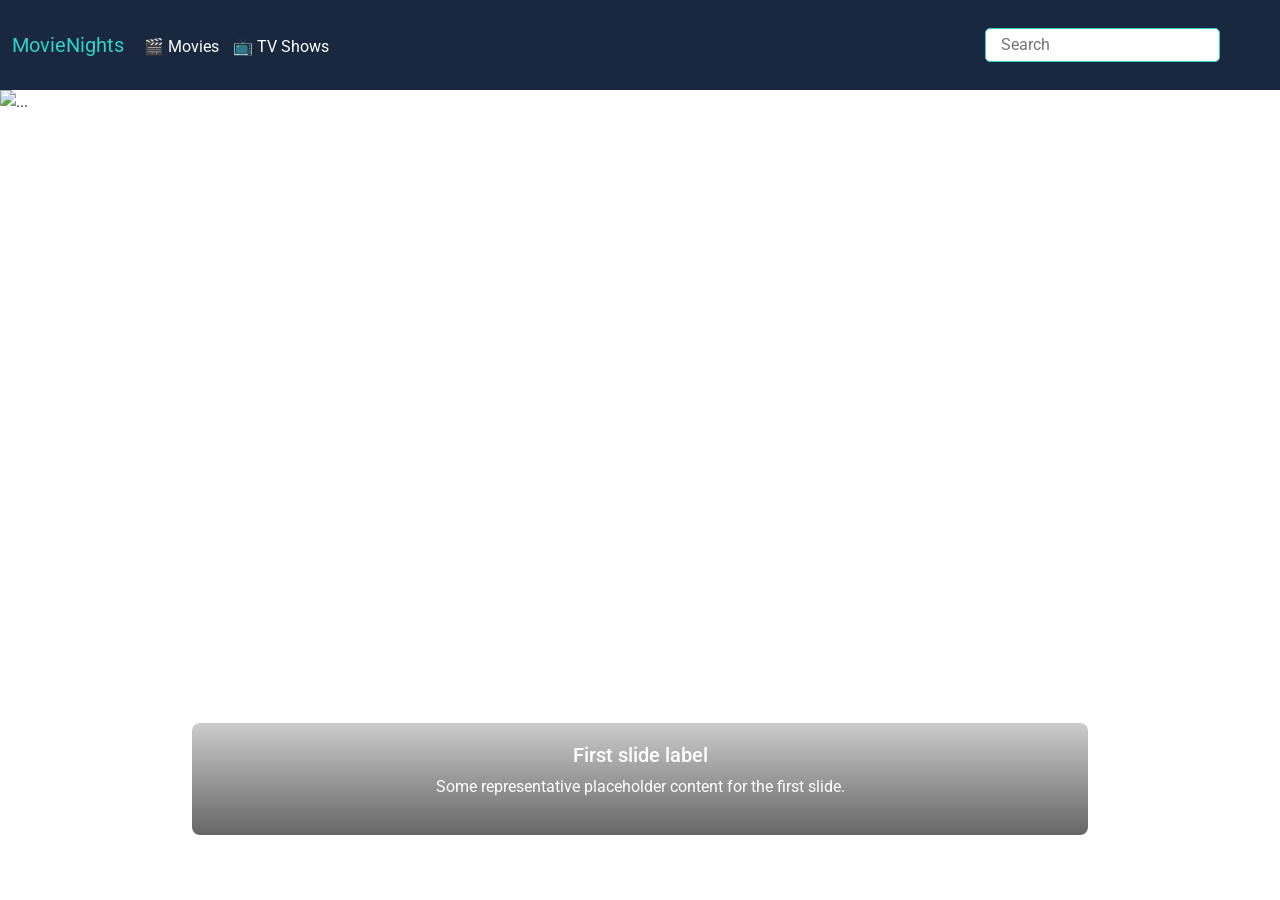
==== index.html @ d85ea5ea "add nav and slider ui" ====
<!DOCTYPE html>
<html lang="en">

<head>
    <meta charset="UTF-8">
    <meta name="viewport" content="width=device-width, initial-scale=1.0">
    <title>Movie Website</title>
    <link rel="stylesheet" href="css/style.css" />
    <link
      href="https://cdn.jsdelivr.net/npm/bootstrap@5.3.8/dist/css/bootstrap.min.css"
      rel="stylesheet"
    />
    <link rel="preconnect" href="https://fonts.googleapis.com">
    <link rel="preconnect" href="https://fonts.gstatic.com" crossorigin>
    <link href="https://fonts.googleapis.com/css2?family=Roboto:ital,wght@0,100..900;1,100..900&display=swap"
        rel="stylesheet">
    <link rel="stylesheet" href="css/style.css">
</head>

<body>
    <nav class="navbar nav">
        <div class="container-fluid">
            <div>
                <a class="navbar-brand logo">MovieNights</a>
                <a class="nav-ele" href="#">🎬 Movies</a>
                <a class="nav-ele" href="#">📺 TV Shows</a>

            </div>
            <form class="d-flex">
                <input class=" me-5 search" type="search" placeholder="Search" aria-label="Search">
            </form>
        </div>
    </nav>
    <!-- start slider -->
    <div id="carouselExampleCaptions" class="carousel slide" data-bs-ride="carousel">
        <div class="carousel-inner">
            <div class="carousel-item active">
                <img src="/images/features-01.jpg" class="d-block w-100" alt="...">
                <div class="carousel-caption d-none d-md-block slider-rate">
                    <h5>First slide label</h5>
                    <p>Some representative placeholder content for the first slide.</p>
                </div>
            </div>
            <div class="carousel-item">
                <img src="/images/features-02.jpg" class="d-block w-100" alt="...">
                <div class="carousel-caption d-none d-md-block slider-rate">
                    <h5>Second slide label</h5>
                    <p>Some representative placeholder content for the second slide.</p>
                </div>
            </div>
            <div class="carousel-item">
                <img src="/images/features-03.jpg" class="d-block w-100" alt="...">
                <div class="carousel-caption d-none d-md-block slider-rate">
                    <h5>Third slide label</h5>
                    <p>Some representative placeholder content for the third slide.</p>
                </div>
            </div>
        </div>
        <button class="carousel-control-prev" type="button" data-bs-target="#carouselExampleCaptions"
            data-bs-slide="prev">
            <span class="carousel-control-prev-icon" aria-hidden="true"></span>
            <span class="visually-hidden">Previous</span>
        </button>
        <button class="carousel-control-next" type="button" data-bs-target="#carouselExampleCaptions"
            data-bs-slide="next">
            <span class="carousel-control-next-icon" aria-hidden="true"></span>
            <span class="visually-hidden">Next</span>
        </button>
    </div>
    <!-- end slider -->
    
      <script src="https://cdn.jsdelivr.net/npm/bootstrap@5.3.8/dist/js/bootstrap.bundle.min.js"></script>
</body>

</html>
---- css/style.css ----
body{
    font-family: "Roboto", sans-serif;
    scroll-behavior: smooth;
}
:root{
    --dark-color: #19283f;
    --green-color: #33d1cc;
    --red-color: #ff3150;
    --yellow-color: #ffc400;
    --section-color: #eff7fa;
}
.nav{
    background-color: var(--dark-color);
    height: 10vh;
}
.logo{
    color: var(--green-color);
}
.nav-ele{
    text-decoration: none;
    color: #fff;
    padding-right: 10px;
}
.search{
    border-radius: 5px;
    border: 1px solid var(--green-color);
    padding: 4px 15px;
}
.carousel-item img{
    height: 85vh;
}
.slider-rate{
    background:linear-gradient(to top,rgba(0, 0, 0, 0.6),rgba(0, 0, 0, 0.2));
    border: none;
    border-radius: 8px;
}
---- css/style.css ----
body{
    font-family: "Roboto", sans-serif;
    scroll-behavior: smooth;
}
:root{
    --dark-color: #19283f;
    --green-color: #33d1cc;
    --red-color: #ff3150;
    --yellow-color: #ffc400;
    --section-color: #eff7fa;
}
.nav{
    background-color: var(--dark-color);
    height: 10vh;
}
.logo{
    color: var(--green-color);
}
.nav-ele{
    text-decoration: none;
    color: #fff;
    padding-right: 10px;
}
.search{
    border-radius: 5px;
    border: 1px solid var(--green-color);
    padding: 4px 15px;
}
.carousel-item img{
    height: 85vh;
}
.slider-rate{
    background:linear-gradient(to top,rgba(0, 0, 0, 0.6),rgba(0, 0, 0, 0.2));
    border: none;
    border-radius: 8px;
}
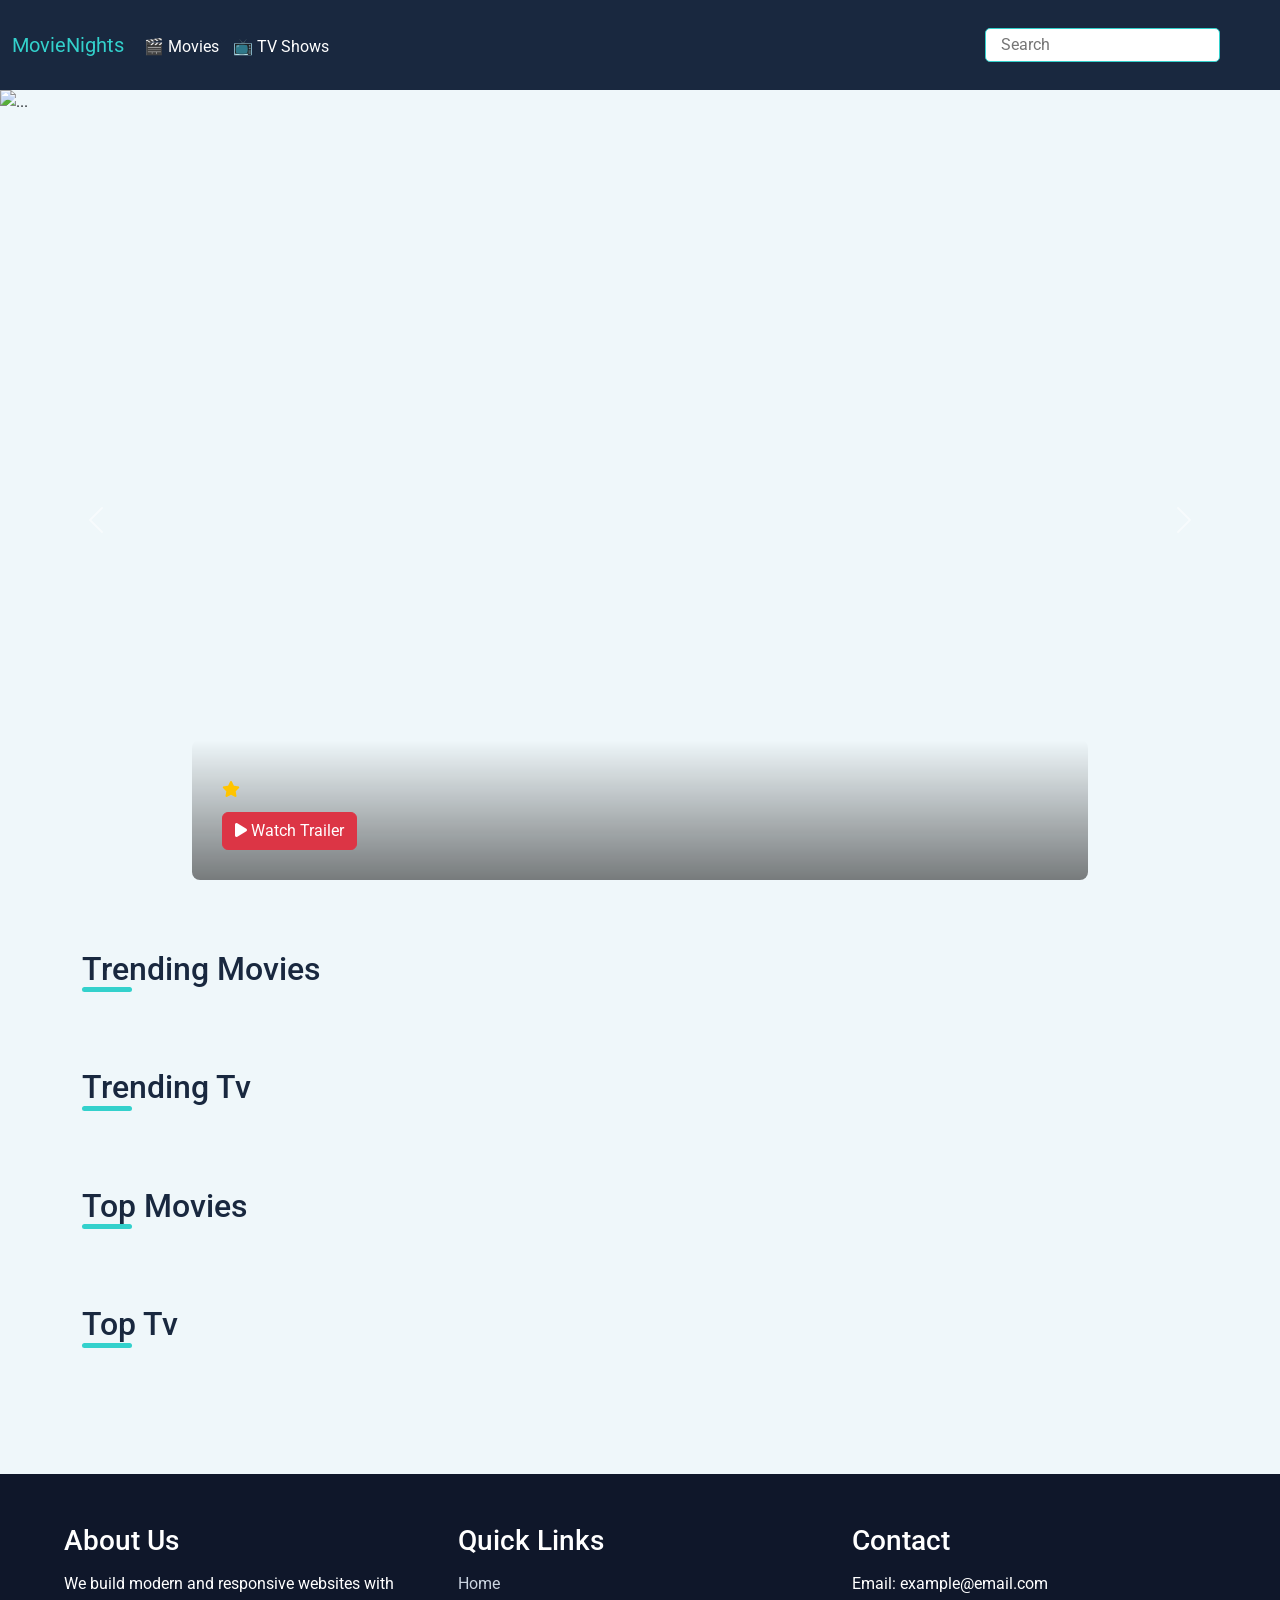
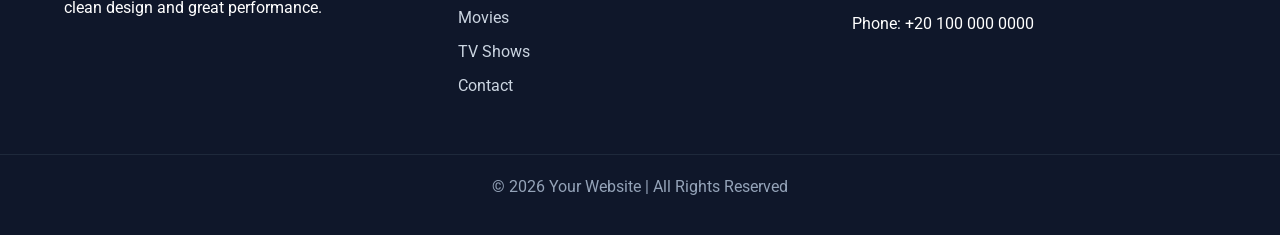
==== commit e27ae7d4: "integrate TMDB API and add hero, trending and top rated sections" ====
--- a/index.html
+++ b/index.html
@@ -5,11 +5,8 @@
     <meta charset="UTF-8">
     <meta name="viewport" content="width=device-width, initial-scale=1.0">
     <title>Movie Website</title>
-    <link rel="stylesheet" href="css/style.css" />
-    <link
-      href="https://cdn.jsdelivr.net/npm/bootstrap@5.3.8/dist/css/bootstrap.min.css"
-      rel="stylesheet"
-    />
+    <link rel="stylesheet" href="https://cdnjs.cloudflare.com/ajax/libs/font-awesome/6.7.2/css/all.min.css">
+    <link href="https://cdn.jsdelivr.net/npm/bootstrap@5.3.8/dist/css/bootstrap.min.css" rel="stylesheet" />
     <link rel="preconnect" href="https://fonts.googleapis.com">
     <link rel="preconnect" href="https://fonts.gstatic.com" crossorigin>
     <link href="https://fonts.googleapis.com/css2?family=Roboto:ital,wght@0,100..900;1,100..900&display=swap"
@@ -18,6 +15,7 @@
 </head>
 
 <body>
+    <!-- start nav -->
     <nav class="navbar nav">
         <div class="container-fluid">
             <div>
@@ -31,28 +29,44 @@
             </form>
         </div>
     </nav>
+    <!-- end nav -->
     <!-- start slider -->
     <div id="carouselExampleCaptions" class="carousel slide" data-bs-ride="carousel">
         <div class="carousel-inner">
             <div class="carousel-item active">
-                <img src="/images/features-01.jpg" class="d-block w-100" alt="...">
+                <img class="d-block w-100 hero-img" alt="...">
                 <div class="carousel-caption d-none d-md-block slider-rate">
-                    <h5>First slide label</h5>
-                    <p>Some representative placeholder content for the first slide.</p>
+                    <h5 class="hero-title"></h5>
+                    <i class="fa-solid fa-star"></i>
+                    <span class=" hero-rate"></span>
+                    <button class="btn btn-danger">
+                        <i class="fa-solid fa-play"></i>
+                        Watch Trailer
+                    </button>
                 </div>
             </div>
             <div class="carousel-item">
-                <img src="/images/features-02.jpg" class="d-block w-100" alt="...">
+                <img src="" class="d-block w-100 hero-img" alt="...">
                 <div class="carousel-caption d-none d-md-block slider-rate">
-                    <h5>Second slide label</h5>
-                    <p>Some representative placeholder content for the second slide.</p>
+                    <h5 class="hero-title"></h5>
+                    <i class="fa-solid fa-star"></i>
+                    <span class=" hero-rate"></span>
+                    <button class="btn btn-danger">
+                        <i class="fa-solid fa-play"></i>
+                        Watch Trailer
+                    </button>
                 </div>
             </div>
             <div class="carousel-item">
-                <img src="/images/features-03.jpg" class="d-block w-100" alt="...">
+                <img src="" class="d-block w-100 hero-img" alt="...">
                 <div class="carousel-caption d-none d-md-block slider-rate">
-                    <h5>Third slide label</h5>
-                    <p>Some representative placeholder content for the third slide.</p>
+                    <h5 class="hero-title"></h5>
+                    <i class="fa-solid fa-star"></i>
+                    <span class=" hero-rate"></span>
+                    <button class="btn btn-danger">
+                        <i class="fa-solid fa-play"></i>
+                        Watch Trailer
+                    </button>
                 </div>
             </div>
         </div>
@@ -68,8 +82,61 @@
         </button>
     </div>
     <!-- end slider -->
-    
-      <script src="https://cdn.jsdelivr.net/npm/bootstrap@5.3.8/dist/js/bootstrap.bundle.min.js"></script>
+    <!-- start trending mov section -->
+    <section class="trending container">
+        <h2>Trending Movies</h2>
+    </section>
+
+    <!-- start trending tv section -->
+    <section class="trending container">
+        <h2>Trending Tv</h2>
+    </section>
+
+    <!-- start top mov section -->
+    <section class="trending container">
+        <h2>Top Movies</h2>
+    </section>
+
+    <!-- start top tv section -->
+    <section class="trending container">
+        <h2>Top Tv</h2>
+    </section>
+
+    <!-- start footer -->
+    <footer class="site-footer">
+        <div class="footer-container">
+            <div class="footer-section">
+                <h3>About Us</h3>
+                <p>
+                    We build modern and responsive websites with clean design and great
+                    performance.
+                </p>
+            </div>
+
+            <div class="footer-section">
+                <h3>Quick Links</h3>
+                <ul>
+                    <li><a href="#">Home</a></li>
+                    <li><a href="#">Movies</a></li>
+                    <li><a href="#">TV Shows</a></li>
+                    <li><a href="#">Contact</a></li>
+                </ul>
+            </div>
+
+            <div class="footer-section">
+                <h3>Contact</h3>
+                <p>Email: example@email.com</p>
+                <p>Phone: +20 100 000 0000</p>
+            </div>
+        </div>
+
+        <div class="footer-bottom">
+            <p>© 2026 Your Website | All Rights Reserved</p>
+        </div>
+    </footer>
+    <!-- start script -->
+    <script src="https://cdn.jsdelivr.net/npm/bootstrap@5.3.8/dist/js/bootstrap.bundle.min.js"></script>
+    <script src="js/script.js"></script>
 </body>
 
 </html>
--- a/css/style.css
+++ b/css/style.css
@@ -1,6 +1,10 @@
 body{
     font-family: "Roboto", sans-serif;
     scroll-behavior: smooth;
+    box-sizing: border-box;
+    padding: 0;
+    margin: 0;
+    background:var(--section-color);
 }
 :root{
     --dark-color: #19283f;
@@ -8,7 +12,9 @@
     --red-color: #ff3150;
     --yellow-color: #ffc400;
     --section-color: #eff7fa;
+    --section-padding:50px;
 }
+/* start nav */
 .nav{
     background-color: var(--dark-color);
     height: 10vh;
@@ -26,11 +32,128 @@
     border: 1px solid var(--green-color);
     padding: 4px 15px;
 }
+/* end nav */
+/* start slider */
+#carouselExampleCaptions{
+    padding-bottom: var(--section-padding);
+}
 .carousel-item img{
-    height: 85vh;
+    height: 90vh;
 }
 .slider-rate{
-    background:linear-gradient(to top,rgba(0, 0, 0, 0.6),rgba(0, 0, 0, 0.2));
+    background:linear-gradient(to top,rgba(0, 0, 0, 0.5),rgba(0, 0, 0, 0));
     border: none;
     border-radius: 8px;
-}+    text-align: start;
+    padding: 30px;
+    button{
+        display: block;
+        margin-top: 10px;
+    }
+    > i{
+        color: var(--yellow-color);
+    }
+}
+/* end slider */
+/* start trending mov */
+.trending{
+    padding-bottom:var(--section-padding);
+}
+.trending h2{
+    color:var(--dark-color);
+    position: relative;
+    margin-bottom: 30px;
+}
+.trending h2::after{
+    content: "";
+    position: absolute;
+    width: 50px;
+    height: 5px;
+    border-radius: 5px;
+    bottom: -4px;
+    left: 0;
+    background-color: var(--green-color);
+}
+.trending .card{
+    border: none;
+    position: relative;
+    transition: 0.5s;
+    background:var(--section-color);
+}
+.trending .details{
+    padding: 3px 9px;
+    color: var(--yellow-color);
+    border-bottom: 5px solid var(--yellow-color);
+    background:linear-gradient(to top,rgba(201, 197, 197, 0.701),rgba(255, 255, 255, 0));
+    position: absolute;
+    width:calc(100% - 16px);
+    bottom: -34px;
+    left: 8px;
+    transition: 0.3s;
+}
+.trending .card:hover .details{
+    bottom: 0;
+}
+.trending .details h4{
+    color: white;
+    font-size: 18px;
+     white-space: nowrap;
+    overflow: hidden;
+    text-overflow: ellipsis;
+}
+/* end trending mov */
+/* start footer */
+.site-footer {
+  background: #0f172a;
+  color: #fff;
+  padding-top: 50px;
+  margin-top: 50px;
+}
+
+.footer-container {
+  width: 90%;
+  max-width: 1200px;
+  margin: auto;
+  display: flex;
+  justify-content: space-between;
+  flex-wrap: wrap;
+  gap: 30px;
+}
+
+.footer-section {
+  flex: 1;
+  min-width: 250px;
+}
+
+.footer-section h3 {
+  margin-bottom: 15px;
+  position: relative;
+}
+
+.footer-section ul {
+  list-style: none;
+  padding: 0;
+}
+
+.footer-section ul li {
+  margin-bottom: 10px;
+}
+
+.footer-section a {
+  color: #cbd5e1;
+  text-decoration: none;
+  transition: 0.3s;
+}
+
+.footer-section a:hover {
+  color: #38bdf8;
+}
+
+.footer-bottom {
+  text-align: center;
+  padding: 20px;
+  margin-top: 40px;
+  border-top: 1px solid #1e293b;
+  color: #94a3b8;
+}
+/* end footer */
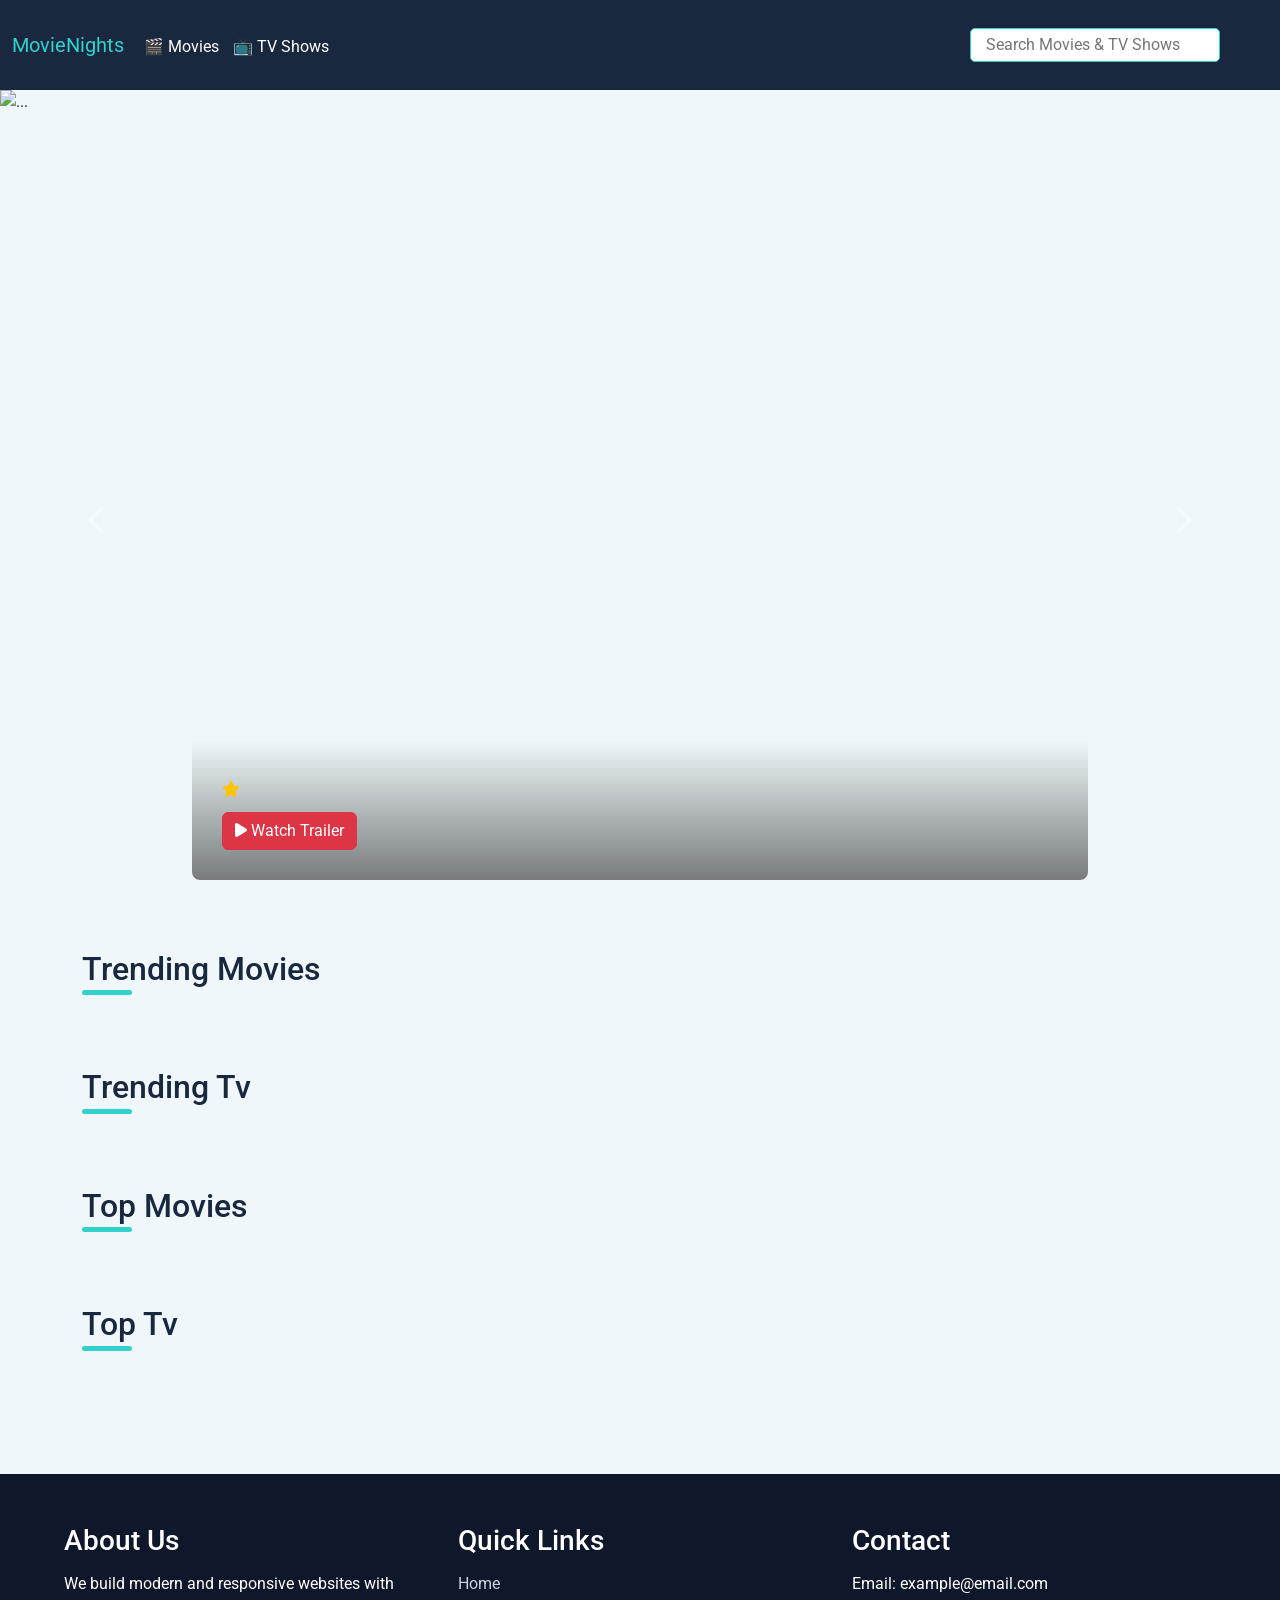
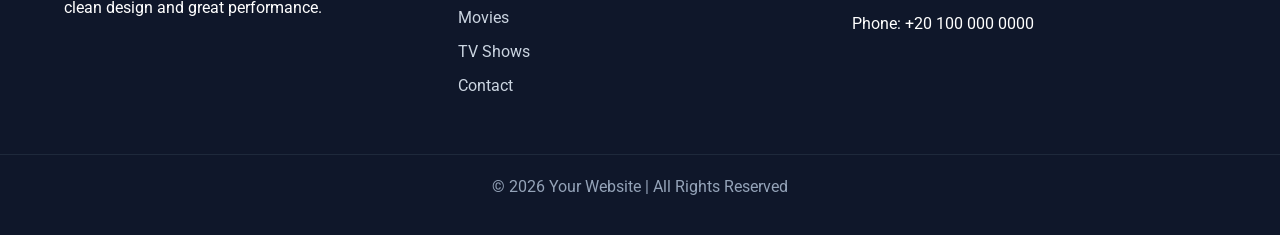
==== commit 1474057a: "add details page html.css.js" ====
--- a/index.html
+++ b/index.html
@@ -17,7 +17,7 @@
 <body>
     <!-- start nav -->
     <nav class="navbar nav">
-        <div class="container-fluid">
+        <div class="container-fluid gap-1">
             <div>
                 <a class="navbar-brand logo">MovieNights</a>
                 <a class="nav-ele" href="#">🎬 Movies</a>
@@ -25,7 +25,7 @@
 
             </div>
             <form class="d-flex">
-                <input class=" me-5 search" type="search" placeholder="Search" aria-label="Search">
+                <input class=" me-5 search" type="text" placeholder="Search Movies & TV Shows" aria-label="Search">
             </form>
         </div>
     </nav>
@@ -39,7 +39,7 @@
                     <h5 class="hero-title"></h5>
                     <i class="fa-solid fa-star"></i>
                     <span class=" hero-rate"></span>
-                    <button class="btn btn-danger">
+                    <button class="btn btn-danger watch-trailer">
                         <i class="fa-solid fa-play"></i>
                         Watch Trailer
                     </button>
@@ -51,7 +51,7 @@
                     <h5 class="hero-title"></h5>
                     <i class="fa-solid fa-star"></i>
                     <span class=" hero-rate"></span>
-                    <button class="btn btn-danger">
+                    <button class="btn btn-danger watch-trailer">
                         <i class="fa-solid fa-play"></i>
                         Watch Trailer
                     </button>
@@ -63,7 +63,7 @@
                     <h5 class="hero-title"></h5>
                     <i class="fa-solid fa-star"></i>
                     <span class=" hero-rate"></span>
-                    <button class="btn btn-danger">
+                    <button class="btn btn-danger watch-trailer">
                         <i class="fa-solid fa-play"></i>
                         Watch Trailer
                     </button>
@@ -81,25 +81,43 @@
             <span class="visually-hidden">Next</span>
         </button>
     </div>
-    <!-- end slider -->
+    <!-- start trailer modal -->
+    <div class="modal fade" id="trailerModal" tabindex="-1">
+        <div class="modal-dialog modal-lg modal-dialog-centered">
+            <div class="modal-content bg-dark">
+
+                <div class="modal-header border-0">
+                    <button type="button" class="btn-close btn-close-white" data-bs-dismiss="modal">
+                    </button>
+                </div>
+
+                <div class="modal-body p-0">
+                    <iframe id="trailerVideo" width="100%" height="450" src="" title="Movie Trailer" frameborder="0"
+                        allow="autoplay; encrypted-media" allowfullscreen>
+                    </iframe>
+                </div>
+
+            </div>
+        </div>
+    </div>
     <!-- start trending mov section -->
     <section class="trending container">
-        <h2>Trending Movies</h2>
+        <h2 class="head">Trending Movies</h2>
     </section>
 
     <!-- start trending tv section -->
     <section class="trending container">
-        <h2>Trending Tv</h2>
+        <h2 class="head">Trending Tv</h2>
     </section>
 
     <!-- start top mov section -->
     <section class="trending container">
-        <h2>Top Movies</h2>
+        <h2 class="head">Top Movies</h2>
     </section>
 
     <!-- start top tv section -->
     <section class="trending container">
-        <h2>Top Tv</h2>
+        <h2 class="head">Top Tv</h2>
     </section>
 
     <!-- start footer -->
--- a/css/style.css
+++ b/css/style.css
@@ -7,6 +7,7 @@
     background:var(--section-color);
 }
 :root{
+    --bg-color:#080808;
     --dark-color: #19283f;
     --green-color: #33d1cc;
     --red-color: #ff3150;
@@ -17,7 +18,7 @@
 /* start nav */
 .nav{
     background-color: var(--dark-color);
-    height: 10vh;
+    min-height: 10vh;
 }
 .logo{
     color: var(--green-color);
@@ -31,6 +32,14 @@
     border-radius: 5px;
     border: 1px solid var(--green-color);
     padding: 4px 15px;
+    width: 250px;
+}
+.nav input{
+    caret-color: var(--dark-color);
+}
+.nav input:focus{
+    outline: none;
+    box-shadow:0 0 6px var(--green-color);
 }
 /* end nav */
 /* start slider */
@@ -59,18 +68,18 @@
 .trending{
     padding-bottom:var(--section-padding);
 }
-.trending h2{
+.head{
     color:var(--dark-color);
     position: relative;
     margin-bottom: 30px;
 }
-.trending h2::after{
+.head::after{
     content: "";
     position: absolute;
     width: 50px;
     height: 5px;
     border-radius: 5px;
-    bottom: -4px;
+    bottom: -7px;
     left: 0;
     background-color: var(--green-color);
 }
@@ -97,7 +106,7 @@
 .trending .details h4{
     color: white;
     font-size: 18px;
-     white-space: nowrap;
+    white-space: nowrap;
     overflow: hidden;
     text-overflow: ellipsis;
 }
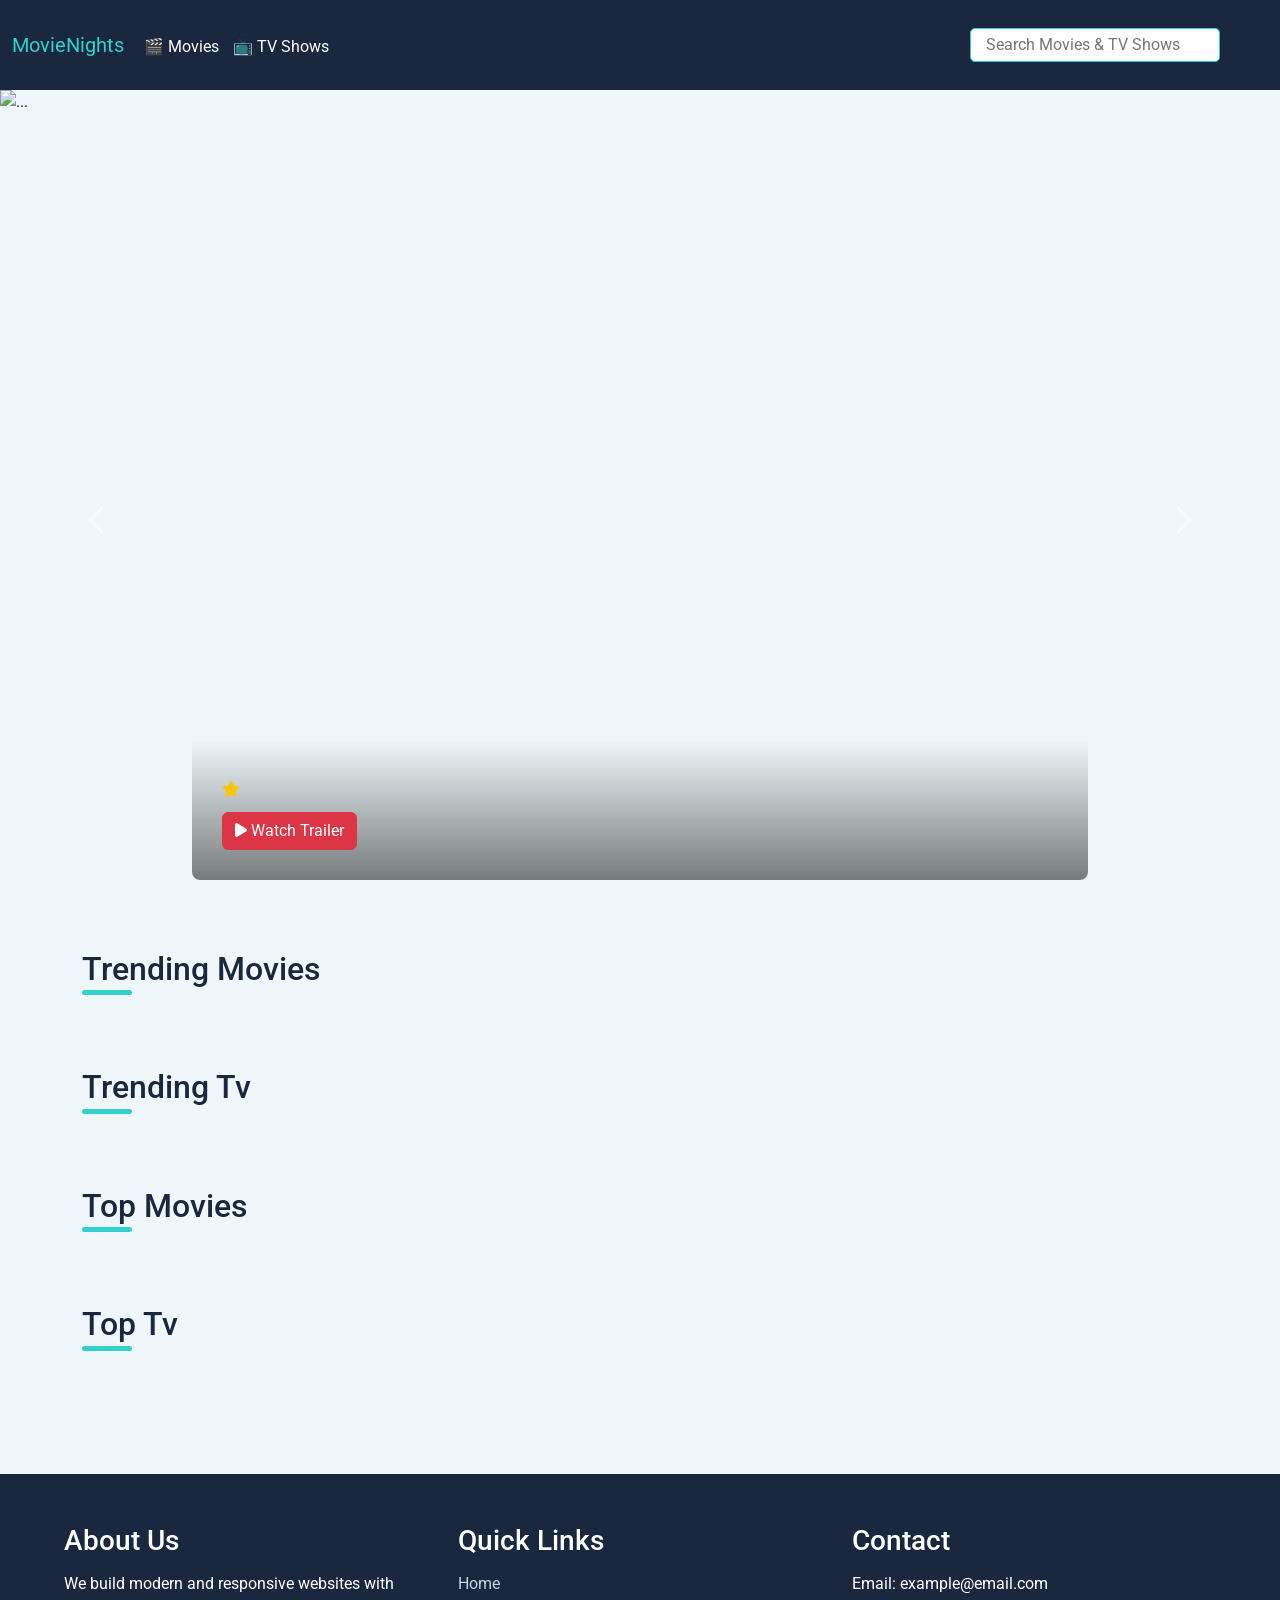
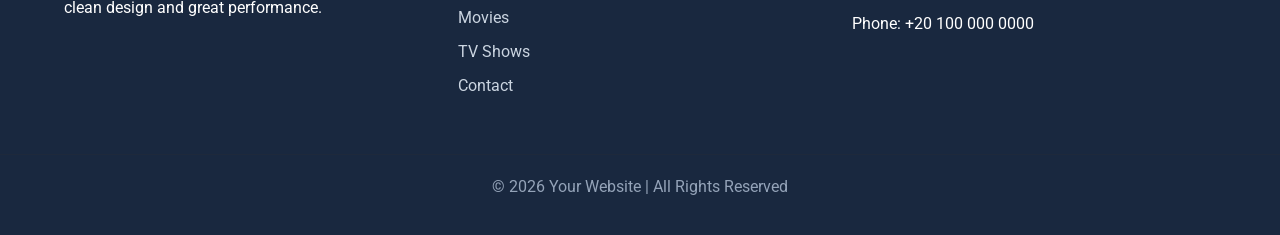
==== commit 5a0155d7: "add caregoreis html,css,js" ====
--- a/index.html
+++ b/index.html
@@ -19,9 +19,9 @@
     <nav class="navbar nav">
         <div class="container-fluid gap-1">
             <div>
-                <a class="navbar-brand logo">MovieNights</a>
-                <a class="nav-ele" href="#">🎬 Movies</a>
-                <a class="nav-ele" href="#">📺 TV Shows</a>
+                <a class="navbar-brand logo" href="index.html">MovieNights</a>
+                <a class="nav-ele" href="categories.html?type=movie">🎬 Movies</a>
+                <a class="nav-ele" href="categories.html?type=tv">📺 TV Shows</a>
 
             </div>
             <form class="d-flex">
--- a/css/style.css
+++ b/css/style.css
@@ -22,6 +22,10 @@
 }
 .logo{
     color: var(--green-color);
+    transition: .5s;
+}
+.logo:hover{
+    color: var(--section-color);
 }
 .nav-ele{
     text-decoration: none;
@@ -113,7 +117,7 @@
 /* end trending mov */
 /* start footer */
 .site-footer {
-  background: #0f172a;
+  background: var(--dark-color);
   color: #fff;
   padding-top: 50px;
   margin-top: 50px;
@@ -155,7 +159,7 @@
 }
 
 .footer-section a:hover {
-  color: #38bdf8;
+  color: var(--green-color);
 }
 
 .footer-bottom {
